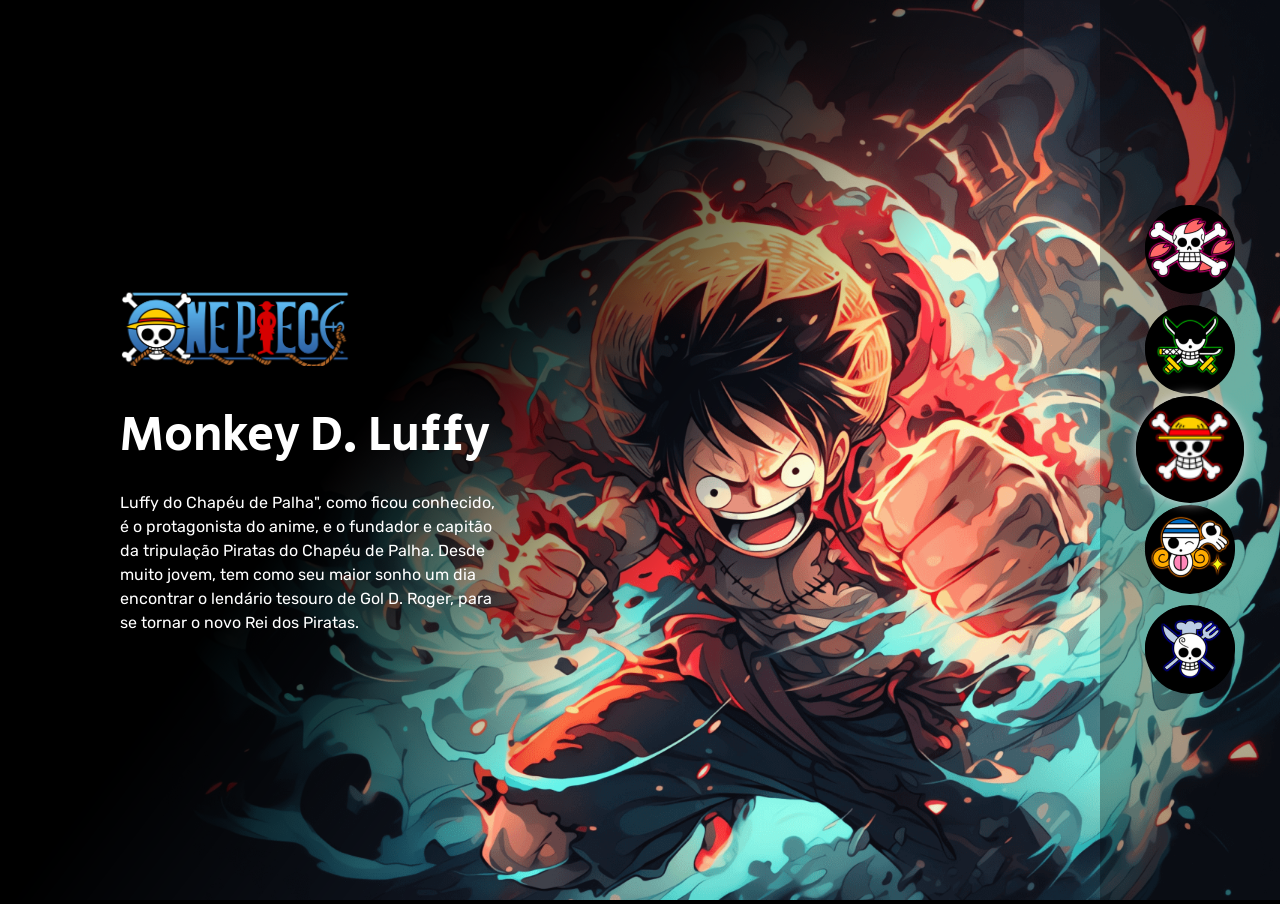
==== index.html @ 6670ca4b "Add files via upload" ====
<!DOCTYPE html>
<html lang="pt-BR">
	<head>
		<meta charset="UTF-8" />
		<meta name="viewport" content="width=device-width, initial-scale=1.0" />

		<link rel="preconnect" href="https://fonts.googleapis.com" />
		<link rel="preconnect" href="https://fonts.gstatic.com" crossorigin />
		<link href="https://fonts.googleapis.com/css2?family=Rubik&family=Secular+One&display=swap" rel="stylesheet" />

		<link rel="stylesheet" href="./src/css/reset.css" />
		<link rel="stylesheet" href="./src/css/estilos.css" />
		<link rel="stylesheet" href="./src/css/responsivo.css" />

		<title>One Piece - Semana do Zero ao Programador Contratado</title>
	</head>

	<body>
		<main class="personagens">
			<div class="personagem">
				<img class="imagem" src="./src/imagens/personagem-tony-chopper.png" alt="Personagem Tony Chopper" />
				<div class="conteudo">
					<i class="logo"></i>
					<h2 class="nome-personagem">Tony Chopper</h2>
					<p class="descricao">Esta pequena rena ganhou a habilidade de mudar sua forma e de pensar como humanos após comer a fruta Hito Hito no Mi. Chopper é um valioso membro da tripulação dos Piratas do Chapéu de Palha, atuando como médico da tripulação.</p>
				</div>
			</div>

			<div class="personagem">
				<img class="imagem" src="./src/imagens/personagem-roronoa-zoro.png" alt="Personagem Roronoa Zoro" />
				<div class="conteudo">
					<i class="logo"></i>
					<h2 class="nome-personagem">Roronoa Zoro</h2>
					<p class="descricao">Primeiro pirata (segundo membro se contarmos com Luffy) a se juntar à tripulação de Piratas do Chapéu de Palha, Zoro aceitou o convite de Luffy após o capitão salvar sua vida.</p>
				</div>
			</div>

			<div class="personagem selecionado">
				<img class="imagem" src="./src/imagens/personagem-monkey-d-luffy.png" alt="Personagem Monkey D. Luffy" />
				<div class="conteudo">
					<i class="logo"></i>
					<h2 class="nome-personagem">Monkey D. Luffy</h2>
					<p class="descricao">Luffy do Chapéu de Palha", como ficou conhecido, é o protagonista do anime, e o fundador e capitão da tripulação Piratas do Chapéu de Palha. Desde muito jovem, tem como seu maior sonho um dia encontrar o lendário tesouro de Gol D. Roger, para se tornar o novo Rei dos Piratas.</p>
				</div>
			</div>

			<div class="personagem">

				<img class="imagem" src="./src/imagens/personagem-nami.png" alt="Personagem Nami" />
				<div class="conteudo">
					<i class="logo"></i>
					<h2 class="nome-personagem">Nami</h2>
					<p class="descricao">órfã de guerra, ainda criança Nami foi adotada por Bell-mère, uma mulher da Marinha. Enquanto crescia ao lado de sua irmã adotiva Nojiko, Nami já demonstrava sua paixão por desenhar mapas, sonhando em um dia fazer o mapa de todo o mundo.</p>
				</div>
			</div>

			<div class="personagem">
				<img class="imagem" src="./src/imagens/personagem-sanji.png" alt="Personagem Sanji" />
				<div class="conteudo">
					<i class="logo"></i>
					<h2 class="nome-personagem">Sanji</h2>
					<p class="descricao">Também conhecido como "Perna Negra" Sanji, este pirata foi o quinto a integrar a tripulação de Luffy. Suas ações como pirata lhe renderam a terceira maior recompensa entre os membros do Chapéu de Palha, além de atuar como cozinheiro oficial do grupo.</p>
				</div>
			</div>
		</main>
		<ul class="botoes">
			<li>
				<button class="botao">
					<img src="./src/imagens/tripulacao-chopper.png" alt="Tripulação Chopper" />
				</button>
			</li>
			<li>
				<button class="botao">
					<img src="./src/imagens/tripulacao-zoro.png" alt="Tripulação Roronoa Zoro" />
				</button>
			</li>
			<li>
				<button class="botao selecionado">
					<img src="./src/imagens/tripulacao-luffy.png" alt="Tripulação Monkey D. Luffy" />
				</button>
			</li>
			<li>
				<button class="botao">
					<img src="./src/imagens/tripulacao-nami.png" alt="Tripulação Nami" />
				</button>
			</li>
			<li>
				<button class="botao">
					<img src="./src/imagens/tripulacao-sanji.png" alt="Tripulação Sanji" />
				</button>
			</li>
		</ul>

		<script src="./src/js/index.js"></script>
	</body>
</html>
---- src/css/estilos.css ----
body {
    background-color: #000000;
    overflow: hidden;
}

main::after {
    content: "";
    position: fixed;
    top: 0;
    left: 0;
    min-height: 100vh;
    width: 80vw;

    background: linear-gradient(-233deg, #000 40%, rgba(0, 0, 0, 0) 65%) no-repeat;
}

main .personagem {
    display: none;
    height: 100vh;
}

main .personagem.selecionado {
    display: block;
}

main .personagem .imagem {
    width: 100%;
    height: 100%;
    object-fit: cover;
}

.conteudo {
    position: absolute;
    top: 0;
    left: 120px;
    display: flex;
    flex-direction: column;
    justify-content: center;
    min-height: 100vh;
    max-width: 380px;
    z-index: 1;
}

.conteudo .nome-personagem {
    color: #ffffff;
    font-size: 48px;
    font-family: "Secular One";
    font-weight: 400;
    margin-bottom: 20px;
}

.conteudo .descricao {
    color: #ffffff;
    font-family: "Rubik";
    line-height: 24px;
}

.conteudo .logo {
    background-image: url("../imagens/one-piece-logo.png");
    background-size: cover;
    height: 100px;
    width: 230px;
    margin-bottom: 35px;
}

.botoes {
    position: fixed;
    top: 0;
    right: 0;
    display: flex;
    flex-direction: column;
    min-height: 100vh;
    width: 180px;
    justify-content: center;
    align-items: center;
    gap: 10px;
    background-color: rgba(0, 0, 0, 0.3);
}

.botoes .botao {
    border: none;
    background: #000000;
    cursor: pointer;
    border-radius: 50%;
}

.botoes .botao img {
    border-radius: 50%;
}

.botoes .botao.selecionado {
    transform: scale(1.2);
    box-shadow: 0 0 10px #D9D9D9;
}
---- src/css/responsivo.css ----
@media (max-width: 769px) {
    main::after {
        background: linear-gradient(0deg, #000 20%, rgba(0, 0, 0, 0.00) 65%) no-repeat;
        width: 100vw;
    }

    main .personagem .imagem {
        height: 85%;
    }

    .conteudo {
        justify-content: flex-end;
        left: 0;
        top: -20%;
        max-width: 100vw;
        padding: 30px;
    }

    .conteudo .nome-personagem {
        font-size: 36px;
    }

    .conteudo .descricao {
        max-width: 500px;
    }

    .botoes {
        flex-direction: row;
        align-items: flex-end;
        width: 100%;
        padding: 30px;
    }

    .botoes .botao img {
        max-width: 60px;
    }
}

@media (max-width: 425px) {
    main .personagem .imagem {
        height: auto;
    }

    .conteudo .logo {
        width: 170px;
        height: 75px;
    }

    .conteudo {
        top: -30%;
    }

    .conteudo .nome-personagem {
        font-size: 24px;
    }

    .botoes {
        padding: 20px;
        top: -20%;
    }

    .botoes .botao img {
        max-width: 50px;
    }
}
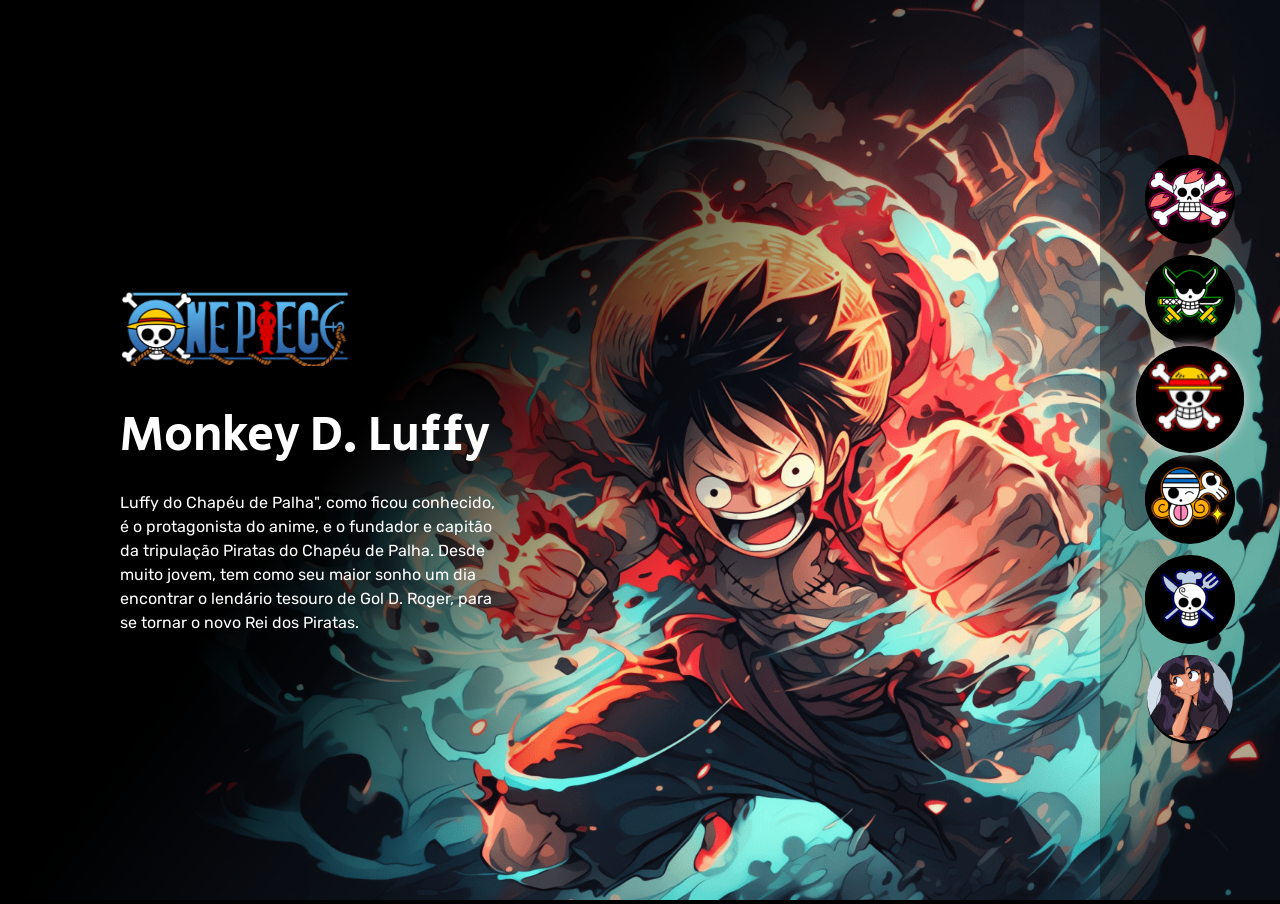
==== commit 13ebedcd: "Add files via upload" ====
--- a/index.html
+++ b/index.html
@@ -1,96 +1,127 @@
 <!DOCTYPE html>
 <html lang="pt-BR">
-	<head>
-		<meta charset="UTF-8" />
-		<meta name="viewport" content="width=device-width, initial-scale=1.0" />
 
-		<link rel="preconnect" href="https://fonts.googleapis.com" />
-		<link rel="preconnect" href="https://fonts.gstatic.com" crossorigin />
-		<link href="https://fonts.googleapis.com/css2?family=Rubik&family=Secular+One&display=swap" rel="stylesheet" />
+<head>
+	<meta charset="UTF-8" />
+	<meta name="viewport" content="width=device-width, initial-scale=1.0" />
 
-		<link rel="stylesheet" href="./src/css/reset.css" />
-		<link rel="stylesheet" href="./src/css/estilos.css" />
-		<link rel="stylesheet" href="./src/css/responsivo.css" />
+	<link rel="preconnect" href="https://fonts.googleapis.com" />
+	<link rel="preconnect" href="https://fonts.gstatic.com" crossorigin />
+	<link href="https://fonts.googleapis.com/css2?family=Rubik&family=Secular+One&display=swap" rel="stylesheet" />
 
-		<title>One Piece - Semana do Zero ao Programador Contratado</title>
-	</head>
+	<link rel="stylesheet" href="./src/css/reset.css" />
+	<link rel="stylesheet" href="./src/css/estilos.css" />
+	<link rel="stylesheet" href="./src/css/responsivo.css" />
+	<link rel="icon" href="./src/imagens/tripulacao-luffy.png" type="imagem/png">
+	<title>One Piece</title>
+</head>
 
-	<body>
-		<main class="personagens">
-			<div class="personagem">
-				<img class="imagem" src="./src/imagens/personagem-tony-chopper.png" alt="Personagem Tony Chopper" />
-				<div class="conteudo">
-					<i class="logo"></i>
-					<h2 class="nome-personagem">Tony Chopper</h2>
-					<p class="descricao">Esta pequena rena ganhou a habilidade de mudar sua forma e de pensar como humanos após comer a fruta Hito Hito no Mi. Chopper é um valioso membro da tripulação dos Piratas do Chapéu de Palha, atuando como médico da tripulação.</p>
-				</div>
+<body>
+	<main class="personagens">
+		<div class="personagem">
+			<img class="imagem" src="./src/imagens/personagem-tony-chopper.png" alt="Personagem Tony Chopper" />
+			<div class="conteudo">
+				<i class="logo"></i>
+				<h2 class="nome-personagem">Tony Chopper</h2>
+				<p class="descricao">Esta pequena rena ganhou a habilidade de mudar sua forma e de pensar como humanos
+					após comer a fruta Hito Hito no Mi. Chopper é um valioso membro da tripulação dos Piratas do Chapéu
+					de Palha, atuando como médico da tripulação.</p>
 			</div>
+		</div>
 
-			<div class="personagem">
-				<img class="imagem" src="./src/imagens/personagem-roronoa-zoro.png" alt="Personagem Roronoa Zoro" />
-				<div class="conteudo">
-					<i class="logo"></i>
-					<h2 class="nome-personagem">Roronoa Zoro</h2>
-					<p class="descricao">Primeiro pirata (segundo membro se contarmos com Luffy) a se juntar à tripulação de Piratas do Chapéu de Palha, Zoro aceitou o convite de Luffy após o capitão salvar sua vida.</p>
-				</div>
+		<div class="personagem">
+			<img class="imagem" src="./src/imagens/personagem-roronoa-zoro.png" alt="Personagem Roronoa Zoro" />
+			<div class="conteudo">
+				<i class="logo"></i>
+				<h2 class="nome-personagem">Roronoa Zoro</h2>
+				<p class="descricao">Primeiro pirata (segundo membro se contarmos com Luffy) a se juntar à tripulação de
+					Piratas do Chapéu de Palha, Zoro aceitou o convite de Luffy após o capitão salvar sua vida.</p>
 			</div>
+		</div>
 
-			<div class="personagem selecionado">
-				<img class="imagem" src="./src/imagens/personagem-monkey-d-luffy.png" alt="Personagem Monkey D. Luffy" />
-				<div class="conteudo">
-					<i class="logo"></i>
-					<h2 class="nome-personagem">Monkey D. Luffy</h2>
-					<p class="descricao">Luffy do Chapéu de Palha", como ficou conhecido, é o protagonista do anime, e o fundador e capitão da tripulação Piratas do Chapéu de Palha. Desde muito jovem, tem como seu maior sonho um dia encontrar o lendário tesouro de Gol D. Roger, para se tornar o novo Rei dos Piratas.</p>
-				</div>
+		<div class="personagem selecionado">
+			<img class="imagem" src="./src/imagens/personagem-monkey-d-luffy.png" alt="Personagem Monkey D. Luffy" />
+			<div class="conteudo">
+				<i class="logo"></i>
+				<h2 class="nome-personagem">Monkey D. Luffy</h2>
+				<p class="descricao">Luffy do Chapéu de Palha", como ficou conhecido, é o protagonista do anime, e o
+					fundador e capitão da tripulação Piratas do Chapéu de Palha. Desde muito jovem, tem como seu maior
+					sonho um dia encontrar o lendário tesouro de Gol D. Roger, para se tornar o novo Rei dos Piratas.
+				</p>
 			</div>
+		</div>
 
-			<div class="personagem">
+		<div class="personagem">
 
-				<img class="imagem" src="./src/imagens/personagem-nami.png" alt="Personagem Nami" />
-				<div class="conteudo">
-					<i class="logo"></i>
-					<h2 class="nome-personagem">Nami</h2>
-					<p class="descricao">órfã de guerra, ainda criança Nami foi adotada por Bell-mère, uma mulher da Marinha. Enquanto crescia ao lado de sua irmã adotiva Nojiko, Nami já demonstrava sua paixão por desenhar mapas, sonhando em um dia fazer o mapa de todo o mundo.</p>
-				</div>
+			<img class="imagem" src="./src/imagens/personagem-nami.png" alt="Personagem Nami" />
+			<div class="conteudo">
+				<i class="logo"></i>
+				<h2 class="nome-personagem">Nami</h2>
+				<p class="descricao">órfã de guerra, ainda criança Nami foi adotada por Bell-mère, uma mulher da
+					Marinha. Enquanto crescia ao lado de sua irmã adotiva Nojiko, Nami já demonstrava sua paixão por
+					desenhar mapas, sonhando em um dia fazer o mapa de todo o mundo.</p>
 			</div>
+		</div>
 
-			<div class="personagem">
-				<img class="imagem" src="./src/imagens/personagem-sanji.png" alt="Personagem Sanji" />
-				<div class="conteudo">
-					<i class="logo"></i>
-					<h2 class="nome-personagem">Sanji</h2>
-					<p class="descricao">Também conhecido como "Perna Negra" Sanji, este pirata foi o quinto a integrar a tripulação de Luffy. Suas ações como pirata lhe renderam a terceira maior recompensa entre os membros do Chapéu de Palha, além de atuar como cozinheiro oficial do grupo.</p>
-				</div>
+		<div class="personagem">
+			<img class="imagem" src="./src/imagens/personagem-sanji.png" alt="Personagem Sanji" />
+			<div class="conteudo">
+				<i class="logo"></i>
+				<h2 class="nome-personagem">Sanji</h2>
+				<p class="descricao">Também conhecido como "Perna Negra" Sanji, este pirata foi o quinto a integrar a
+					tripulação de Luffy. Suas ações como pirata lhe renderam a terceira maior recompensa entre os
+					membros do Chapéu de Palha, além de atuar como cozinheiro oficial do grupo.</p>
 			</div>
-		</main>
-		<ul class="botoes">
-			<li>
-				<button class="botao">
-					<img src="./src/imagens/tripulacao-chopper.png" alt="Tripulação Chopper" />
-				</button>
-			</li>
-			<li>
-				<button class="botao">
-					<img src="./src/imagens/tripulacao-zoro.png" alt="Tripulação Roronoa Zoro" />
-				</button>
-			</li>
-			<li>
-				<button class="botao selecionado">
-					<img src="./src/imagens/tripulacao-luffy.png" alt="Tripulação Monkey D. Luffy" />
-				</button>
-			</li>
-			<li>
-				<button class="botao">
-					<img src="./src/imagens/tripulacao-nami.png" alt="Tripulação Nami" />
-				</button>
-			</li>
-			<li>
-				<button class="botao">
-					<img src="./src/imagens/tripulacao-sanji.png" alt="Tripulação Sanji" />
-				</button>
-			</li>
-		</ul>
+		</div>
 
-		<script src="./src/js/index.js"></script>
-	</body>
-</html>
+		<div class="personagem">
+			<img class="imagem" src="./src/imagens/nixxyimagemgrande.jpeg" alt="Personagem Usopp" />
+			<div class="conteudo">
+				<i class="logo"></i>
+				<h2 class="nome-personagem">Nixxy_gg</h2>
+				<p class="descricao">Oiii! Bem-vindos ao meu cantinho! 💕
+				Eu sou a Nixxy, tenho 18 anos, estou cursando odontologia, e tentando não perder o juízo no
+				Valorant.
+				🎮 O que eu jogo? Amo Valorant, passo raiva no LoL e relaxo no Minecraft. Mas sou super aberta a
+				testar jogos novos, principalmente se for pra gente rir junto!
+				Puxa uma cadeira, pega uma água e bora conversar! 🌸</p>
+			</div>
+		</div>
+	</main>
+	<ul class="botoes">
+		<li>
+			<button class="botao">
+				<img src="./src/imagens/tripulacao-chopper.png" alt="Tripulação Chopper" />
+			</button>
+		</li>
+		<li>
+			<button class="botao">
+				<img src="./src/imagens/tripulacao-zoro.png" alt="Tripulação Roronoa Zoro" />
+			</button>
+		</li>
+		<li>
+			<button class="botao selecionado">
+				<img src="./src/imagens/tripulacao-luffy.png" alt="Tripulação Monkey D. Luffy" />
+			</button>
+		</li>
+		<li>
+			<button class="botao">
+				<img src="./src/imagens/tripulacao-nami.png" alt="Tripulação Nami" />
+			</button>
+		</li>
+		<li>
+			<button class="botao">
+				<img src="./src/imagens/tripulacao-sanji.png" alt="Tripulação Sanji" />
+			</button>
+		</li>
+		<li>
+			<button class="botao">
+				<img src="./src/imagens/nixxyiconbutton.png" alt="Tripulação Usopp" />
+			</button>
+		</li>
+	</ul>
+
+	<script src="./src/js/index.js"></script>
+</body>
+
+</html>
--- a/src/css/responsivo.css
+++ b/src/css/responsivo.css
@@ -58,7 +58,7 @@
         padding: 20px;
         top: -20%;
     }
-
+    
     .botoes .botao img {
         max-width: 50px;
     }
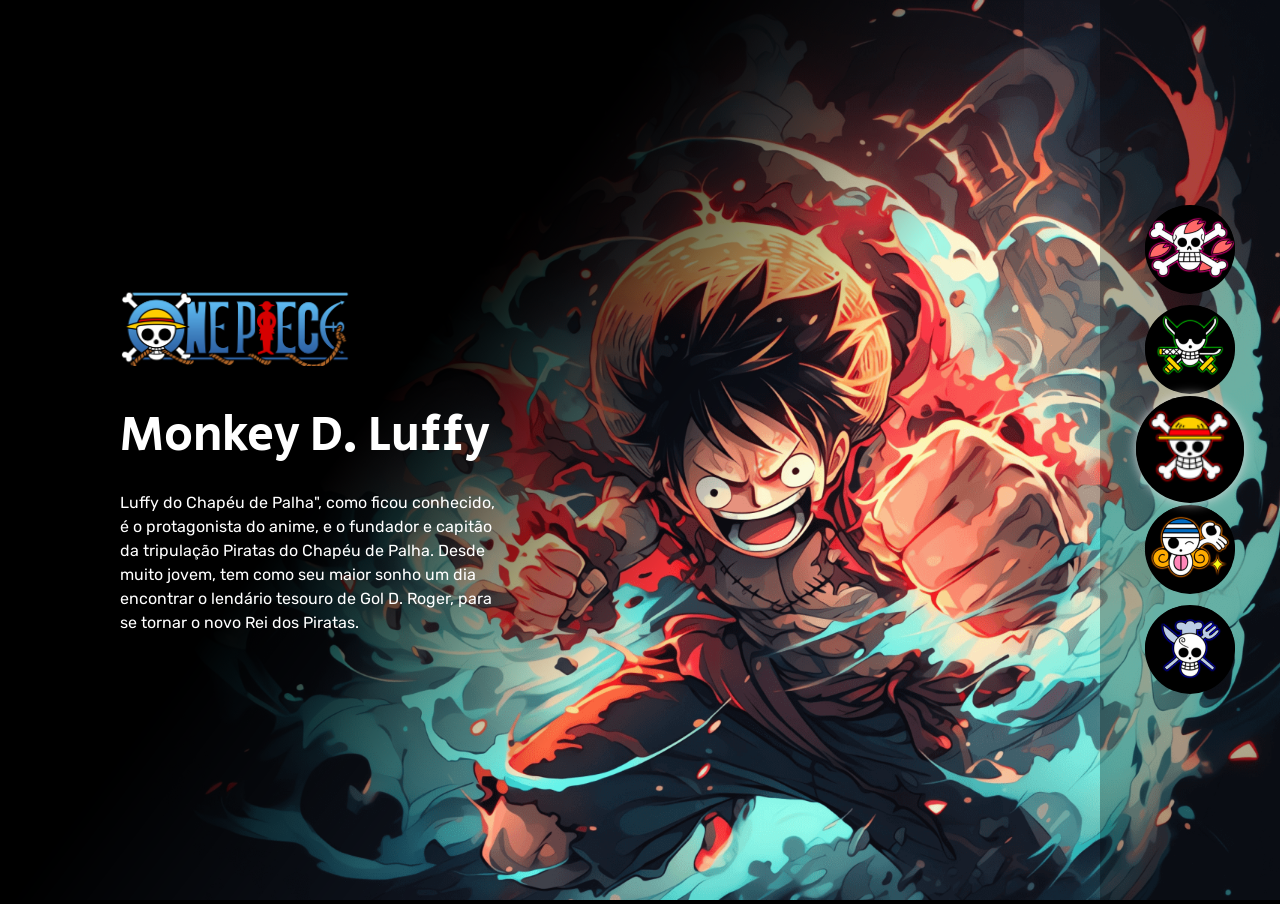
==== commit 6352f444: "Add files via upload" ====
--- a/index.html
+++ b/index.html
@@ -74,19 +74,6 @@
 			</div>
 		</div>
 
-		<div class="personagem">
-			<img class="imagem" src="./src/imagens/nixxyimagemgrande.jpeg" alt="Personagem Usopp" />
-			<div class="conteudo">
-				<i class="logo"></i>
-				<h2 class="nome-personagem">Nixxy_gg</h2>
-				<p class="descricao">Oiii! Bem-vindos ao meu cantinho! 💕
-				Eu sou a Nixxy, tenho 18 anos, estou cursando odontologia, e tentando não perder o juízo no
-				Valorant.
-				🎮 O que eu jogo? Amo Valorant, passo raiva no LoL e relaxo no Minecraft. Mas sou super aberta a
-				testar jogos novos, principalmente se for pra gente rir junto!
-				Puxa uma cadeira, pega uma água e bora conversar! 🌸</p>
-			</div>
-		</div>
 	</main>
 	<ul class="botoes">
 		<li>
@@ -114,11 +101,6 @@
 				<img src="./src/imagens/tripulacao-sanji.png" alt="Tripulação Sanji" />
 			</button>
 		</li>
-		<li>
-			<button class="botao">
-				<img src="./src/imagens/nixxyiconbutton.png" alt="Tripulação Usopp" />
-			</button>
-		</li>
 	</ul>
 
 	<script src="./src/js/index.js"></script>
